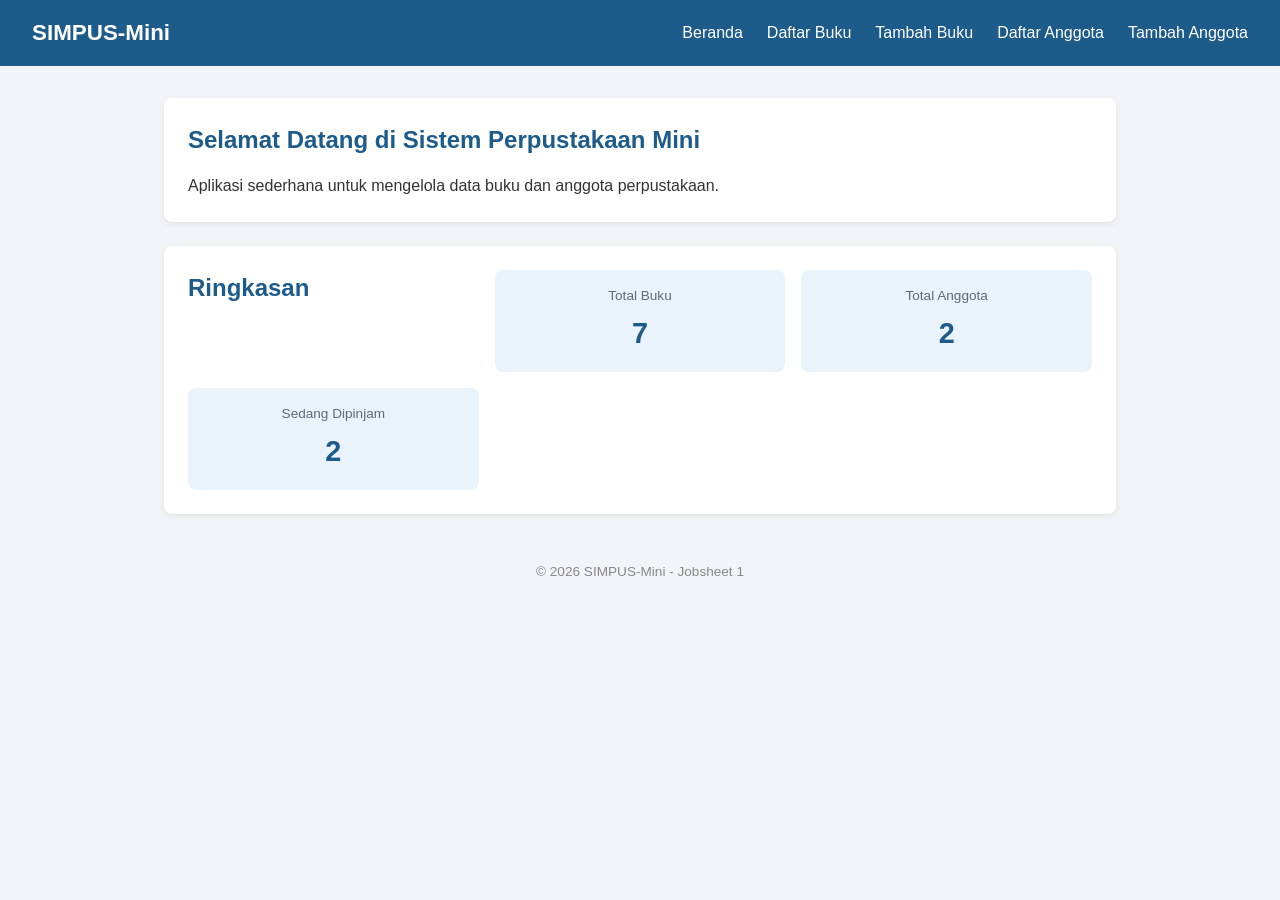
==== index.html @ 65869d1b "style: implement CSS styling for jobsheet 2 (layout, navbar, table, form)" ====
<!doctype html>
<html lang="id">
  <head>
    <meta charset="UTF-8" />
    <meta name="viewport" content="width=device-width, initial-scale=1.0" />
    <link rel="stylesheet" href="style.css">
    <title>SIMPUS-Mini | Beranda</title>
  </head>
  <body>
    <header>
      <h1>SIMPUS-Mini</h1>
      <nav>
        <ul>
          <li><a href="index.html">Beranda</a></li>
          <li><a href="buku/list.html">Daftar Buku</a></li>
          <li><a href="buku/tambah.html">Tambah Buku</a></li>
          <li><a href="anggota/list.html">Daftar Anggota</a></li>
          <li><a href="anggota/tambah.html">Tambah Anggota</a></li>
        </ul>
      </nav>
    </header>

    <main>
      <section>
        <h2>Selamat Datang di Sistem Perpustakaan Mini</h2>
        <p>
          Aplikasi sederhana untuk mengelola data buku dan anggota perpustakaan.
        </p>
      </section>

      <section>
        <h2>Ringkasan</h2>
        <article>
          <h3>Total Buku</h3>
          <p>7</p>
        </article>
        <article>
          <h3>Total Anggota</h3>
          <p>2</p>
        </article>
        <article>
          <h3>Sedang Dipinjam</h3>
          <p>2</p>
        </article>
      </section>
    </main>

    <footer>
      <p>© 2026 SIMPUS-Mini - Jobsheet 1</p>
    </footer>
  </body>
</html>
---- style.css ----
* {
  margin: 0;
  padding: 0;
  box-sizing: border-box;
}

body {
  font-family: "Segoe UI", Arial, sans-serif;
  color: #333;
  background-color: #f2f4f7;
  line-height: 1.5;
}

a {
  color: #1d5b8a;
  text-decoration: none;
}

a:hover {
  text-decoration: underline;
}

header {
  display: flex;
  justify-content: space-between;
  align-items: center;
  background-color: #1d5b8a;
  color: #fff;
  padding: 1rem 2rem;
}

header h1 {
  font-size: 1.4rem;
}

header nav ul {
  display: flex;
  list-style: none;
  gap: 1.5rem;
}

header nav a {
  color: #fff;
  font-weight: 500;
}

main {
  max-width: 1000px;
  margin: 2rem auto;
  padding: 0 1.5rem;
}

main section,
main form,
main table {
  background-color: #fff;
  border-radius: 8px;
  padding: 1.5rem;
  margin-bottom: 1.5rem;
  box-shadow: 0 2px 6px rgba(0, 0, 0, 0.08);
}

main section h2 {
  margin-bottom: 1rem;
  color: #1d5b8a;
}

main section:nth-of-type(2) {
  display: grid;
  grid-template-columns: repeat(3, 1fr);
  gap: 1rem;
}

main section:nth-of-type(2) article {
  background-color: #eaf3fb;
  border-radius: 8px;
  padding: 1rem;
  text-align: center;
}

main section:nth-of-type(2) article h3 {
  font-size: 0.85rem;
  color: #5b6b7a;
  font-weight: normal;
  margin-bottom: 0.4rem;
}

main section:nth-of-type(2) article p {
  font-size: 1.8rem;
  font-weight: bold;
  color: #1d5b8a;
}

table {
  width: 100%;
  border-collapse: collapse;
}

th,
td {
  text-align: left;
  padding: 0.65rem 0.75rem;
  border-bottom: 1px solid #e2e6ea;
}

thead {
  background-color: #1d5b8a;
  color: #fff;
}

tbody tr:nth-child(even) {
  background-color: #f7f9fb;
}

tbody tr:hover {
  background-color: #eef4fa;
}

td button {
  padding: 0.35rem 0.7rem;
  margin-right: 0.35rem;
  border: none;
  border-radius: 4px;
  cursor: pointer;
  font-size: 0.85rem;
}

td button:first-of-type {
  background-color: #f0ad4e;
  color: #fff;
}

td button:last-of-type {
  background-color: #d9534f;
  color: #fff;
}

form p {
  margin-bottom: 1rem;
}

form label {
  display: block;
  margin-bottom: 0.3rem;
  font-weight: 600;
  color: #555;
}

form input,
form select,
form textarea {
  width: 100%;
  max-width: 400px;
  padding: 0.5rem 0.7rem;
  border: 1px solid #ccc;
  border-radius: 4px;
}

button[type="submit"] {
  background-color: #1d5b8a;
  color: #fff;
  border: none;
  padding: 0.6rem 1.2rem;
  border-radius: 4px;
  cursor: pointer;
  font-size: 1rem;
}

button[type="submit"]:hover {
  background-color: #163f61;
}

footer {
  text-align: center;
  padding: 1rem;
  font-size: 0.85rem;
  color: #888;
}
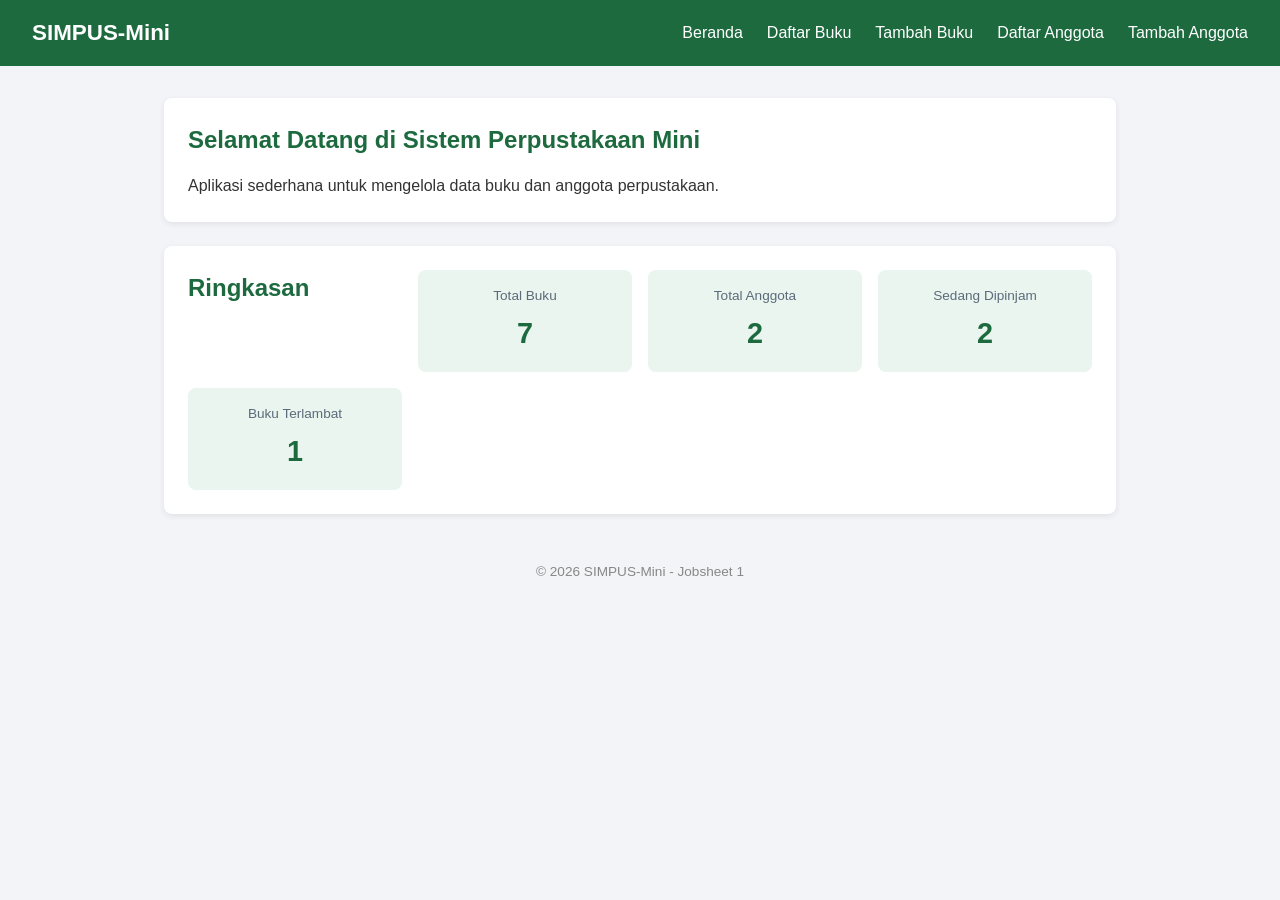
==== commit eaac3c24: "style: implement jobsheet 2 CSS + optional exercises (theme, grid, buttons, responsive)" ====
--- a/index.html
+++ b/index.html
@@ -3,7 +3,7 @@
   <head>
     <meta charset="UTF-8" />
     <meta name="viewport" content="width=device-width, initial-scale=1.0" />
-    <link rel="stylesheet" href="style.css">
+    <link rel="stylesheet" href="style.css" />
     <title>SIMPUS-Mini | Beranda</title>
   </head>
   <body>
@@ -42,6 +42,10 @@
           <h3>Sedang Dipinjam</h3>
           <p>2</p>
         </article>
+        <article>
+          <h3>Buku Terlambat</h3>
+          <p>1</p>
+        </article>
       </section>
     </main>
 
@@ -49,4 +53,4 @@
       <p>© 2026 SIMPUS-Mini - Jobsheet 1</p>
     </footer>
   </body>
-</html>+</html>
--- a/style.css
+++ b/style.css
@@ -12,7 +12,7 @@
 }
 
 a {
-  color: #1d5b8a;
+  color: #1d6a3f;
   text-decoration: none;
 }
 
@@ -24,7 +24,7 @@
   display: flex;
   justify-content: space-between;
   align-items: center;
-  background-color: #1d5b8a;
+  background-color: #1d6a3f;
   color: #fff;
   padding: 1rem 2rem;
 }
@@ -62,17 +62,17 @@
 
 main section h2 {
   margin-bottom: 1rem;
-  color: #1d5b8a;
+  color: #1d6a3f;
 }
 
 main section:nth-of-type(2) {
   display: grid;
-  grid-template-columns: repeat(3, 1fr);
+  grid-template-columns: repeat(4, 1fr);
   gap: 1rem;
 }
 
 main section:nth-of-type(2) article {
-  background-color: #eaf3fb;
+  background-color: #e9f5ee;
   border-radius: 8px;
   padding: 1rem;
   text-align: center;
@@ -88,7 +88,7 @@
 main section:nth-of-type(2) article p {
   font-size: 1.8rem;
   font-weight: bold;
-  color: #1d5b8a;
+  color: #1d6a3f;
 }
 
 table {
@@ -104,7 +104,7 @@
 }
 
 thead {
-  background-color: #1d5b8a;
+  background-color: #1d6a3f;
   color: #fff;
 }
 
@@ -125,15 +125,22 @@
   font-size: 0.85rem;
 }
 
+
 td button:first-of-type {
-  background-color: #f0ad4e;
+  background-color: #f0ad4e; 
+  color: #fff;
+}
+
+td button:nth-of-type(2) {
+  background-color: #5bc0de; 
   color: #fff;
 }
 
 td button:last-of-type {
-  background-color: #d9534f;
-  color: #fff;
-}
+  background-color: #d9534f; 
+  color: #fff;
+}
+
 
 form p {
   margin-bottom: 1rem;
@@ -157,7 +164,7 @@
 }
 
 button[type="submit"] {
-  background-color: #1d5b8a;
+  background-color: #1d6a3f;
   color: #fff;
   border: none;
   padding: 0.6rem 1.2rem;
@@ -167,12 +174,31 @@
 }
 
 button[type="submit"]:hover {
-  background-color: #163f61;
-}
+  background-color: #144a2b;
+}
+
 
 footer {
   text-align: center;
   padding: 1rem;
   font-size: 0.85rem;
   color: #888;
+}
+
+
+@media (max-width: 700px) {
+  header {
+    flex-direction: column;
+    align-items: flex-start;
+    gap: 0.75rem;
+  }
+
+  header nav ul {
+    flex-wrap: wrap;
+    gap: 0.75rem;
+  }
+
+  main section:nth-of-type(2) {
+    grid-template-columns: repeat(2, 1fr);
+  }
 }
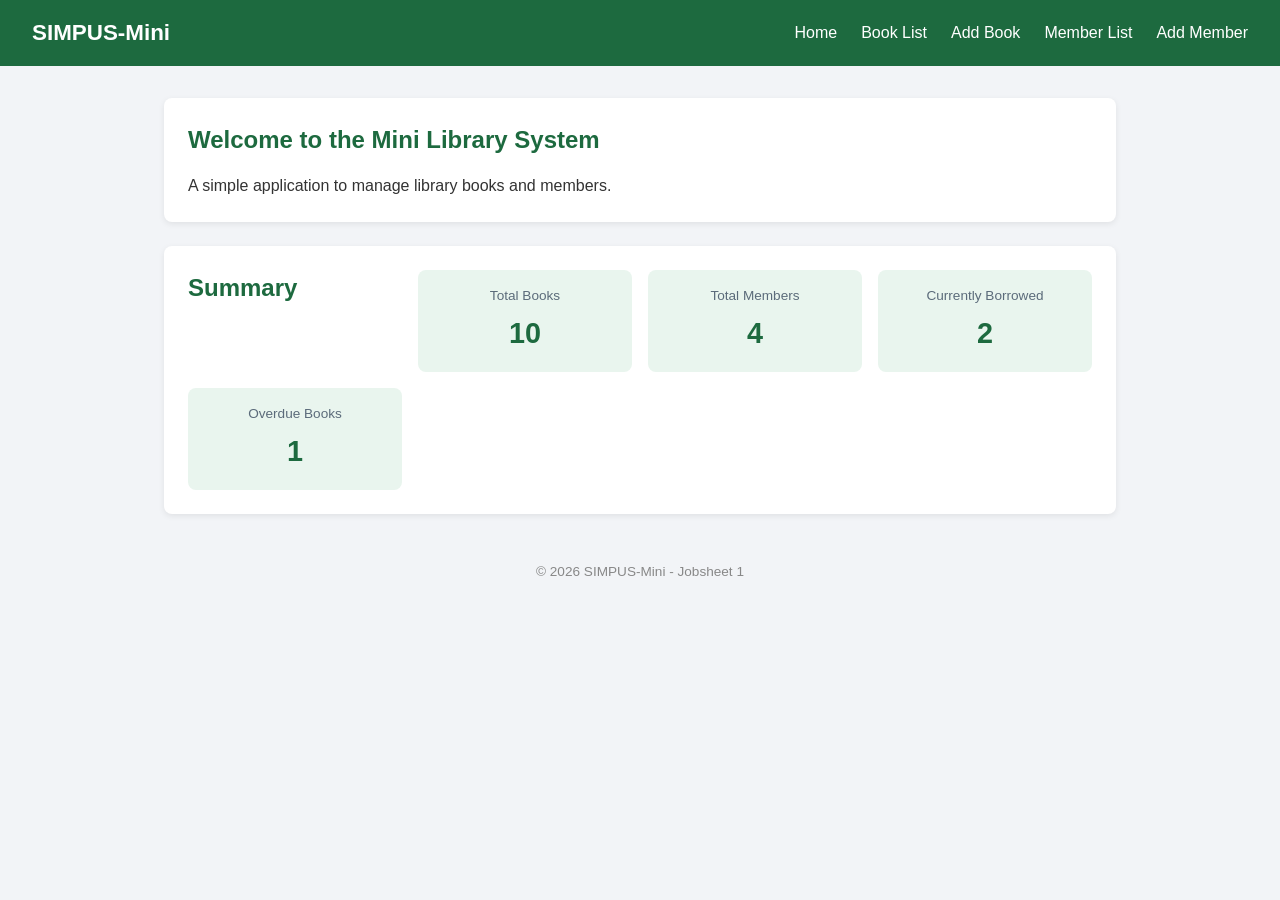
==== commit 6ec2f46d: "feat: finishing jobsheet 6" ====
--- a/index.html
+++ b/index.html
@@ -1,49 +1,48 @@
 <!doctype html>
-<html lang="id">
+<html lang="en">
   <head>
     <meta charset="UTF-8" />
     <meta name="viewport" content="width=device-width, initial-scale=1.0" />
-    <link rel="stylesheet" href="style.css" />
-    <title>SIMPUS-Mini | Beranda</title>
+    <link rel="stylesheet" href="assets/css/style.css" />
+    <title>SIMPUS-Mini | Home</title>
   </head>
   <body>
     <header>
       <h1>SIMPUS-Mini</h1>
+      <button type="button" id="nav-toggle-btn" class="nav-toggle-label" aria-label="Menu">&#9776;</button>
       <nav>
         <ul>
-          <li><a href="index.html">Beranda</a></li>
-          <li><a href="buku/list.html">Daftar Buku</a></li>
-          <li><a href="buku/tambah.html">Tambah Buku</a></li>
-          <li><a href="anggota/list.html">Daftar Anggota</a></li>
-          <li><a href="anggota/tambah.html">Tambah Anggota</a></li>
+          <li><a href="index.html">Home</a></li>
+          <li><a href="books/list.html">Book List</a></li>
+          <li><a href="books/tambah.html">Add Book</a></li>
+          <li><a href="members/list.html">Member List</a></li>
+          <li><a href="members/tambah.html">Add Member</a></li>
         </ul>
       </nav>
     </header>
 
     <main>
       <section>
-        <h2>Selamat Datang di Sistem Perpustakaan Mini</h2>
-        <p>
-          Aplikasi sederhana untuk mengelola data buku dan anggota perpustakaan.
-        </p>
+        <h2>Welcome to the Mini Library System</h2>
+        <p>A simple application to manage library books and members.</p>
       </section>
 
       <section>
-        <h2>Ringkasan</h2>
+        <h2>Summary</h2>
         <article>
-          <h3>Total Buku</h3>
-          <p>7</p>
+          <h3>Total Books</h3>
+          <p>10</p>
         </article>
         <article>
-          <h3>Total Anggota</h3>
+          <h3>Total Members</h3>
+          <p>4</p>
+        </article>
+        <article>
+          <h3>Currently Borrowed</h3>
           <p>2</p>
         </article>
         <article>
-          <h3>Sedang Dipinjam</h3>
-          <p>2</p>
-        </article>
-        <article>
-          <h3>Buku Terlambat</h3>
+          <h3>Overdue Books</h3>
           <p>1</p>
         </article>
       </section>
@@ -52,5 +51,7 @@
     <footer>
       <p>© 2026 SIMPUS-Mini - Jobsheet 1</p>
     </footer>
+
+    <script src="assets/js/app.js"></script>
   </body>
-</html>
+</html>
--- a/assets/css/style.css
+++ b/assets/css/style.css
@@ -0,0 +1,256 @@
+* {
+  margin: 0;
+  padding: 0;
+  box-sizing: border-box;
+}
+
+body {
+  font-family: "Segoe UI", Arial, sans-serif;
+  color: #333;
+  background-color: #f2f4f7;
+  line-height: 1.5;
+}
+
+a {
+  color: #1d6a3f;
+  text-decoration: none;
+}
+
+a:hover {
+  text-decoration: underline;
+}
+
+header {
+  display: flex;
+  justify-content: space-between;
+  align-items: center;
+  background-color: #1d6a3f;
+  color: #fff;
+  padding: 1rem 2rem;
+}
+
+header h1 {
+  font-size: 1.4rem;
+}
+
+header nav ul {
+  display: flex;
+  list-style: none;
+  gap: 1.5rem;
+}
+
+header nav a {
+  color: #fff;
+  font-weight: 500;
+}
+
+.nav-toggle-label {
+  display: none;
+  font-size: 1.6rem;
+  color: #fff;
+  background: none;
+  border: none;
+  cursor: pointer;
+}
+
+main {
+  max-width: 1000px;
+  margin: 2rem auto;
+  padding: 0 1.5rem;
+}
+
+main section,
+main form,
+main table {
+  background-color: #fff;
+  border-radius: 8px;
+  padding: 1.5rem;
+  margin-bottom: 1.5rem;
+  box-shadow: 0 2px 6px rgba(0, 0, 0, 0.08);
+}
+
+main section h2 {
+  margin-bottom: 1rem;
+  color: #1d6a3f;
+}
+
+main section:nth-of-type(2) {
+  display: grid;
+  grid-template-columns: repeat(4, 1fr);
+  gap: 1rem;
+}
+
+main section:nth-of-type(2) article {
+  background-color: #e9f5ee;
+  border-radius: 8px;
+  padding: 1rem;
+  text-align: center;
+}
+
+main section:nth-of-type(2) article h3 {
+  font-size: 0.85rem;
+  color: #5b6b7a;
+  font-weight: normal;
+  margin-bottom: 0.4rem;
+}
+
+main section:nth-of-type(2) article p {
+  font-size: 1.8rem;
+  font-weight: bold;
+  color: #1d6a3f;
+}
+
+.table-responsive {
+  overflow-x: auto;
+}
+
+table {
+  width: 100%;
+  border-collapse: collapse;
+}
+
+th,
+td {
+  text-align: left;
+  padding: 0.65rem 0.75rem;
+  border-bottom: 1px solid #e2e6ea;
+}
+
+thead {
+  background-color: #1d6a3f;
+  color: #fff;
+}
+
+tbody tr:nth-child(even) {
+  background-color: #f7f9fb;
+}
+
+tbody tr:hover {
+  background-color: #eef4fa;
+}
+
+td button {
+  padding: 0.35rem 0.7rem;
+  margin-right: 0.35rem;
+  border: none;
+  border-radius: 4px;
+  cursor: pointer;
+  font-size: 0.85rem;
+}
+
+td button:first-of-type {
+  background-color: #f0ad4e;
+  color: #fff;
+}
+
+td button:nth-of-type(2) {
+  background-color: #5bc0de;
+  color: #fff;
+}
+
+td button:last-of-type {
+  background-color: #d9534f;
+  color: #fff;
+}
+
+form p {
+  margin-bottom: 1rem;
+}
+
+form label {
+  display: block;
+  margin-bottom: 0.3rem;
+  font-weight: 600;
+  color: #555;
+}
+
+form input,
+form select,
+form textarea {
+  width: 100%;
+  max-width: 400px;
+  padding: 0.5rem 0.7rem;
+  border: 1px solid #ccc;
+  border-radius: 4px;
+}
+
+button[type="submit"] {
+  background-color: #1d6a3f;
+  color: #fff;
+  border: none;
+  padding: 0.6rem 1.2rem;
+  border-radius: 4px;
+  cursor: pointer;
+  font-size: 1rem;
+}
+
+button[type="submit"]:hover {
+  background-color: #144a2b;
+}
+
+footer {
+  text-align: center;
+  padding: 1rem;
+  font-size: 0.85rem;
+  color: #888;
+}
+
+.error {
+  display: block;
+  color: #d9534f;
+  font-size: 0.85rem;
+  margin-top: 0.25rem;
+}
+
+.search-box {
+  margin-bottom: 1rem;
+}
+
+.search-box input {
+  width: 100%;
+  max-width: 320px;
+  padding: 0.5rem 0.75rem;
+  border: 1px solid #cdd4da;
+  border-radius: 4px;
+}
+
+@media (max-width: 768px) {
+  main section:nth-of-type(2) {
+    grid-template-columns: repeat(2, 1fr);
+  }
+}
+
+@media (max-width: 480px) {
+  header {
+    position: relative;
+  }
+
+  .nav-toggle-label {
+    display: block;
+  }
+
+  header nav {
+    display: none;
+    width: 100%;
+    order: 3;
+    margin-top: 1rem;
+  }
+
+  header nav.nav-open {
+    display: block;
+  }
+
+  header nav ul {
+    flex-direction: column;
+    gap: 0.75rem;
+  }
+
+  main section:nth-of-type(2) {
+    grid-template-columns: 1fr;
+  }
+
+  form input,
+  form select {
+    max-width: 100%;
+  }
+}
